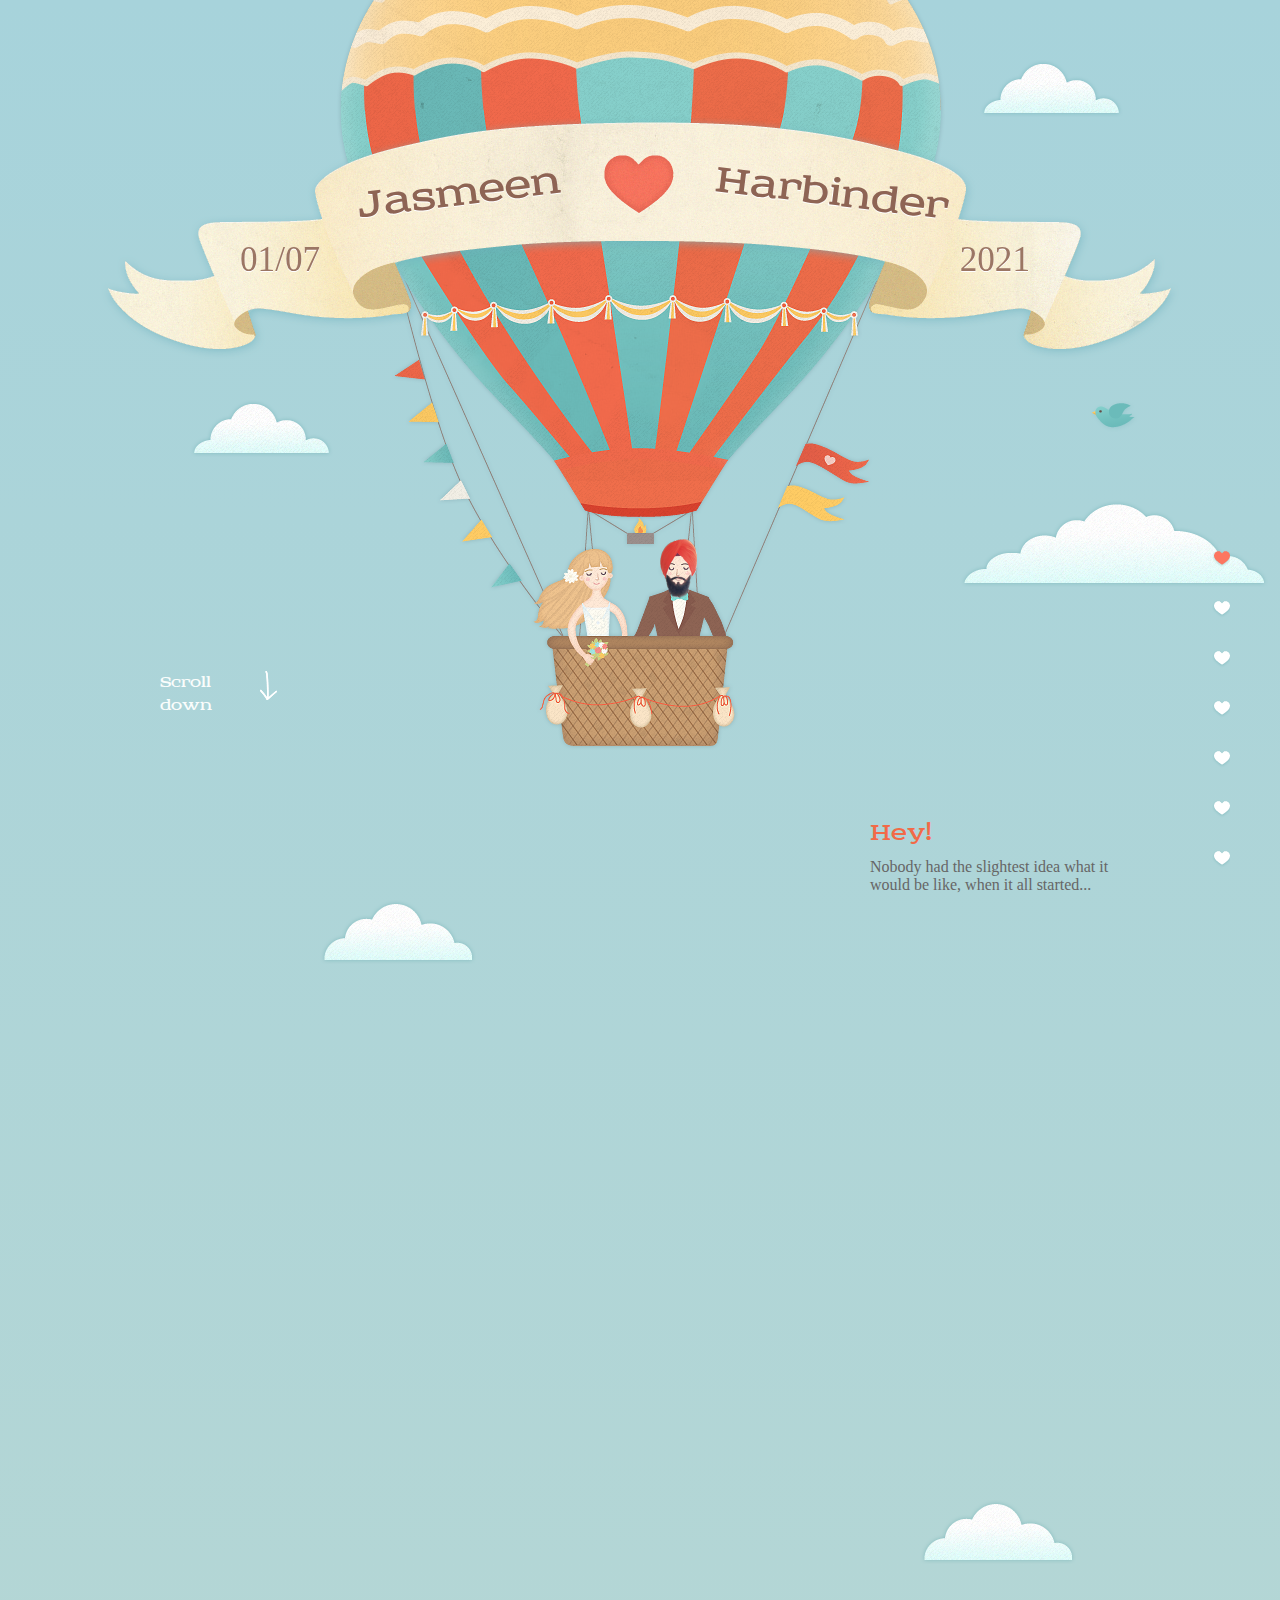
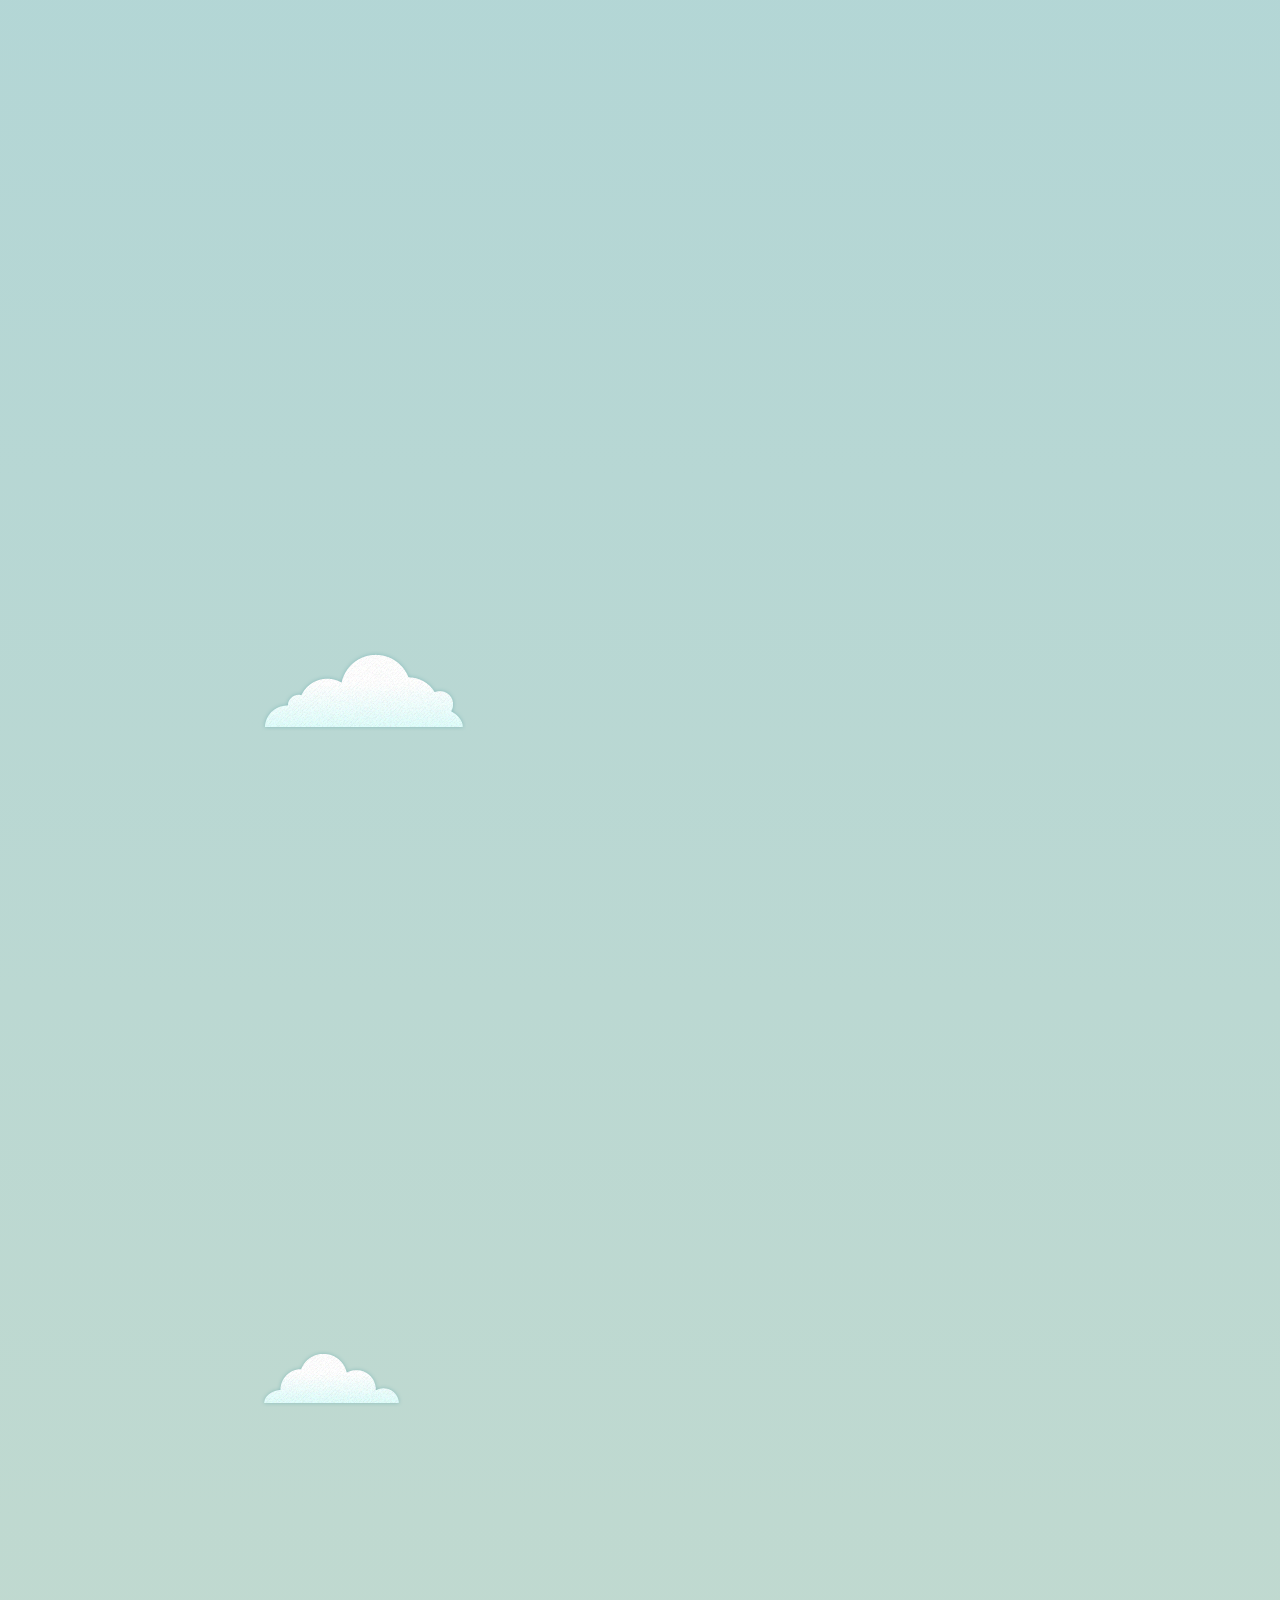
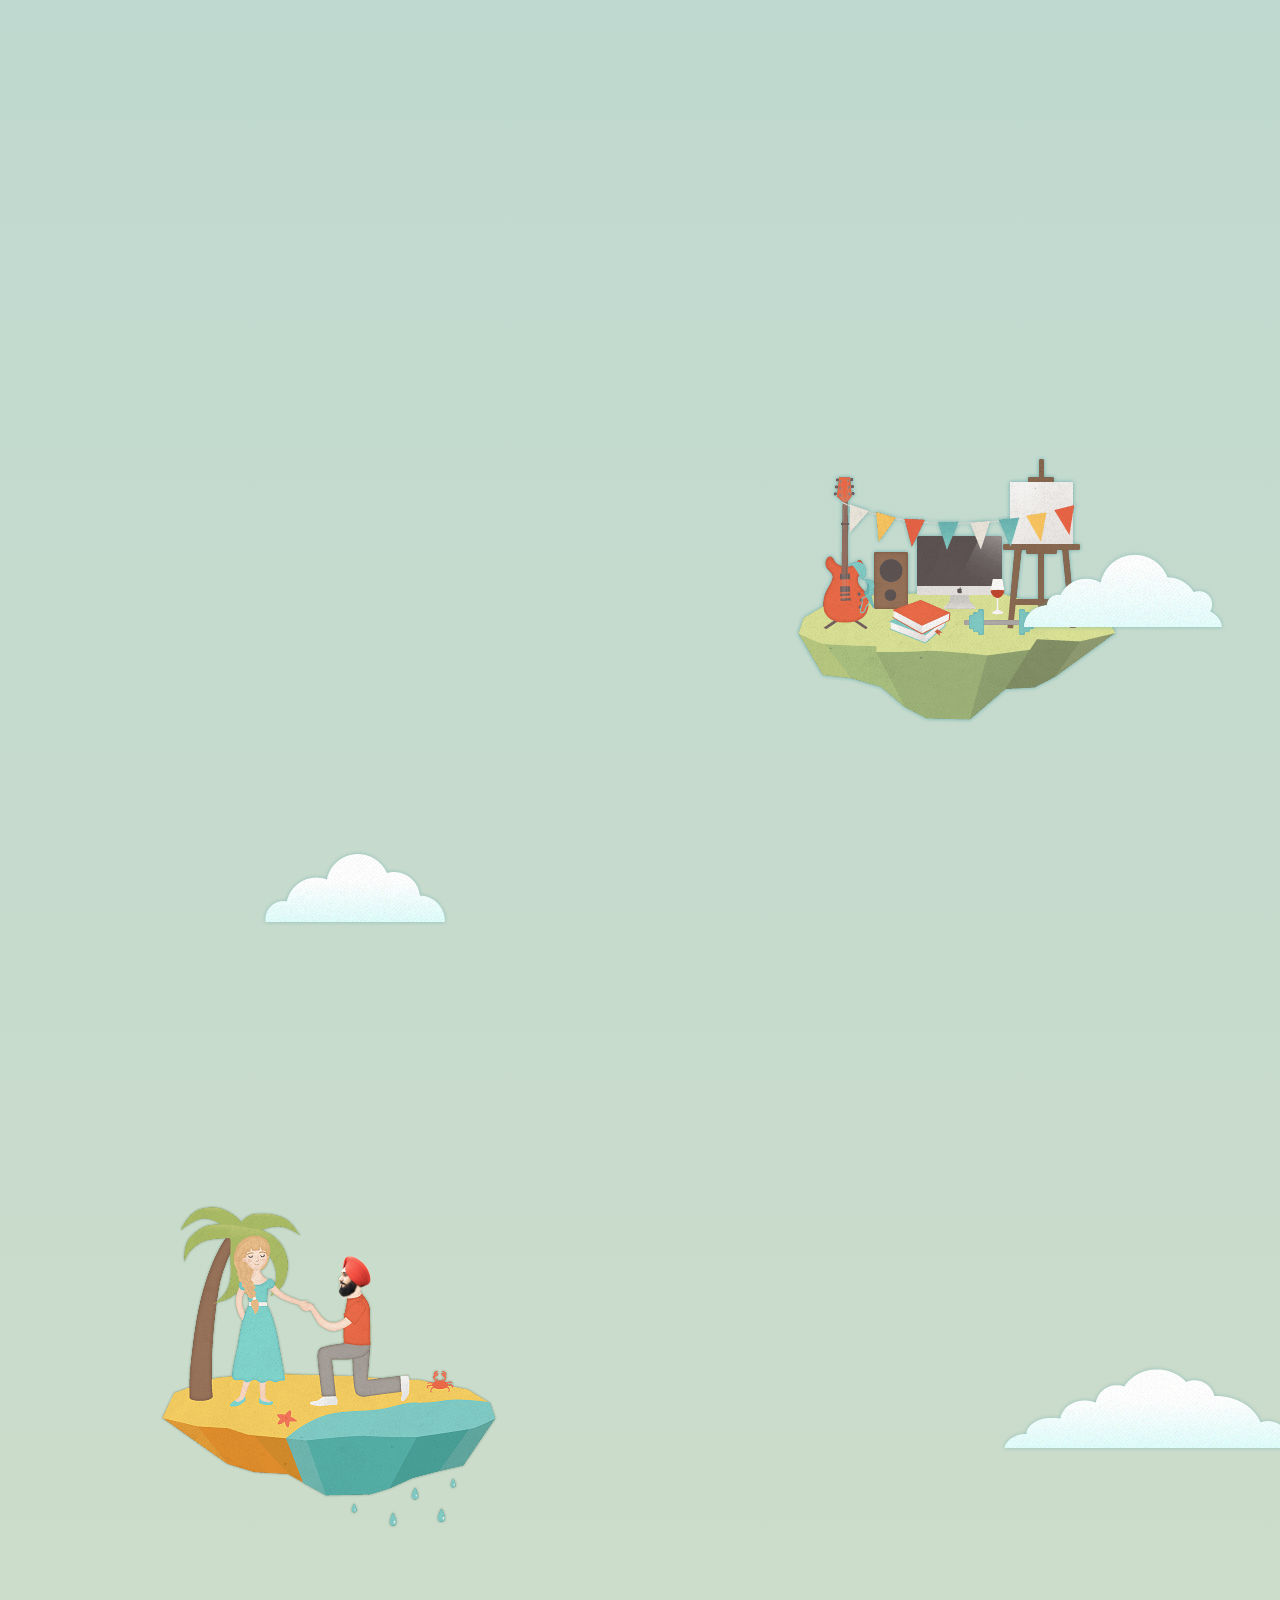
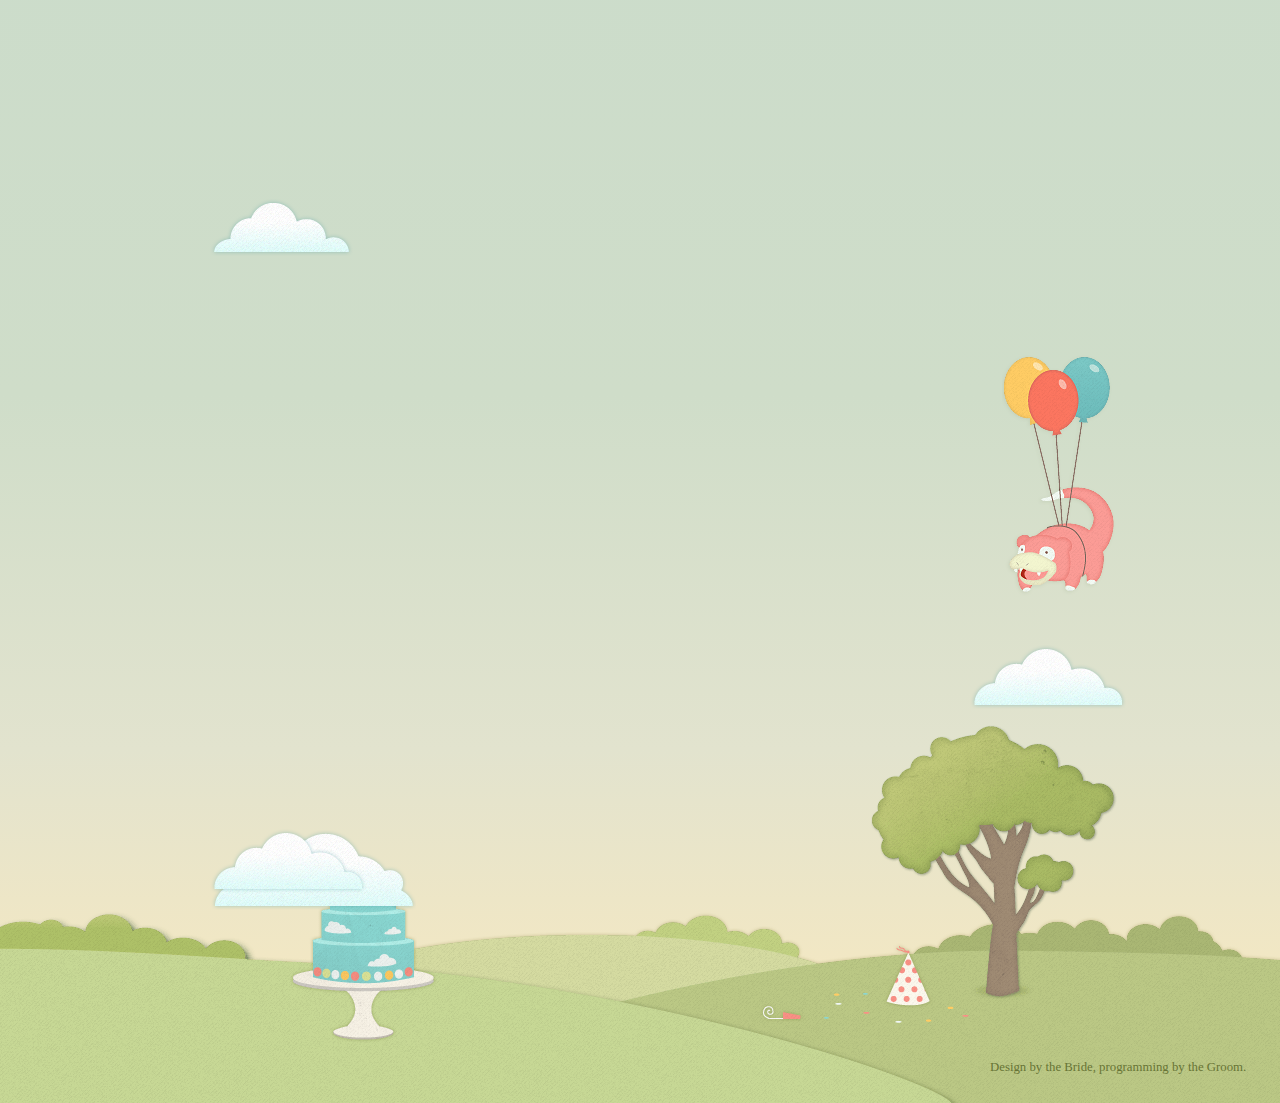
==== storyline/index.html @ 1ddaac05 "Add files via upload" ====
<!DOCTYPE html>
<html class="no-js">

<head>
    <meta charset="utf-8">
    <meta http-equiv="X-UA-Compatible" content="IE=edge,chrome=1">
    <title>Jasmeen and Harbinder are getting married</title>
    <meta name="description" content="Jasmeen's and Harbinder's wedding website">
    <meta name="viewport" content="width=device-width">

    <link rel="stylesheet" href="css/normalize.css">
    <link rel="stylesheet" href="css/main.css">
    <link rel="stylesheet" type="text/css" href="css/MyFontsWebfontsOrderM4551871.css">
    <link rel="shortcut icon" type="image/jpg" href="favicon.png" />
    <link rel="apple-touch-icon-precomposed" href="favicon.png">

    <meta property="og:image" content="http://jasmeenharbinder.com/favicon.png" />
    <meta property="og:title" content="Jasmeen ♥ Harbinder" />
    <meta property="og:description" content="Jasmeen's and Harbinder's wedding website" />
    <meta property="og:type" content="website.wedding" />
    <meta property="og:url" content="http://jasmeenharbinder.com" />

    <script src="js/vendor/modernizr-2.6.2.min.js"></script>
    <!-- Boostrap -->
    <link href="https://cdn.jsdelivr.net/npm/bootstrap@5.0.2/dist/css/bootstrap.min.css" rel="stylesheet"
        integrity="sha384-EVSTQN3/azprG1Anm3QDgpJLIm9Nao0Yz1ztcQTwFspd3yD65VohhpuuCOmLASjC" crossorigin="anonymous">
    <script src="https://cdn.jsdelivr.net/npm/@popperjs/core@2.9.2/dist/umd/popper.min.js"
        integrity="sha384-IQsoLXl5PILFhosVNubq5LC7Qb9DXgDA9i+tQ8Zj3iwWAwPtgFTxbJ8NT4GN1R8p"
        crossorigin="anonymous"></script>
    <script src="https://cdn.jsdelivr.net/npm/bootstrap@5.0.2/dist/js/bootstrap.min.js"
        integrity="sha384-cVKIPhGWiC2Al4u+LWgxfKTRIcfu0JTxR+EQDz/bgldoEyl4H0zUF0QKbrJ0EcQF"
        crossorigin="anonymous"></script>

</head>

<body>


    <div class="container-main">
        <div id="balloon" class="soaring"></div>
        <div id="language-switcher" class="cloud cloud-1">
        </div>

        <header>
            <div id="ribbon">
                <div class="subtitle date">01/07</div>
                <div class="title bride">Jasmeen</div>
                <div class="title groom">Harbinder</div>
                <div class="subtitle year">2021</div>
            </div>
        </header>

        <nav>
            <ul>
                <li><a href="#zone-beginning" title="The Beginning">1</a></li>
                <li><a href="#zone-meeting" title="The Meeting">2</a></li>
                <li><a href="#zone-in-love" title="In Love">3</a></li>
                <li><a href="#zone-storm" title="Parting">4</a></li>
                <li><a href="#zone-move-in" title="Move In">5</a></li>
                <li><a href="#zone-proposal" title="Proposal">6</a></li>
                <li><a href="#zone-marriage" title="Marriage">7</a></li>
            </ul>
        </nav>

        <div id="zone-beginning" class="moment first">
            &nbsp;
            <p class="scroll-hint">Scroll down</p>
            <p class="right"><strong>Hey!</strong>Nobody had the slightest idea what it would be like, when it all
                started...</p>
        </div>

        <div id="zone-meeting" class="moment">
            &nbsp;
            <p class="left"><strong>Oh, that Spring 2018</strong>Parties and rock-and-roll every single day <span
                    title="sometimes they did">(when we met)</span>.</p>
            <div id="the-meeting"></div>
        </div>

        <div id="zone-in-love" class="moment">
            &nbsp;
            <p class="right"><strong>It became clear in autumn that</strong><span title="The winter was coming...">Two
                    can
                    live through the winter with love like this.</span></p>
            <div id="lovers" class="left"></div>
        </div>

        <div id="zone-storm" class="moment bad">
            &nbsp;
            <p class="left"><strong>But not separately in 2019</strong>When Harbinde had to spend 2.5 years in Winnipeg.
            </p>
            <p class="right"><strong>That was the moment of silence</strong>We clearly saw we should never be apart.</p>

            <div class="dark-cloud dark-cloud-1 left"></div>
            <div class="dark-cloud dark-cloud-2 left"></div>
            <div class="dark-cloud dark-cloud-3 right"></div>
            <div class="lightning"></div>
        </div>

        <div id="zone-move-in" class="moment">
            <p class="left"><strong>So we spent that time</strong>To know more about each other and make this bond
                stronger.
            </p>
            <div id="house-island"></div>
        </div>

        <div id="zone-proposal" class="moment">
            <p class="right"><strong>One and half year later.</strong>Harbinder offered her to never stop the
                fun and be together.</p>
            <div id="proposal-island"></div>
        </div>

        <div id="zone-marriage" class="moment">
            <p class="left"><strong title="Hint: Jasmeen wears a white dress!">You must have already
                    guessed!</strong>Our
                wedding is taking place on 1st of July 2021. Such great news, yep?;-)</p>
            <div id="slowpoke" class="soaring"></div>
        </div>

        <footer>
            <div id="the-cake"></div>
            <div id="party"></div>
            <p>Design by the Bride, programming by the Groom.</p>
        </footer>
    </div>

    <div class="popup">
        <div id="zone-marriage1" class="moment"
            style="height: 0px !important;top: 88%;position: absolute !important;left: 10%;">
            <p class="left" style="top: -60% !important;"><strong title="Hint: Jasmeen wears a white dress!">You must
                    have already
                    guessed!</strong>Our
                wedding is taking place on 1st of July 2021. Such great news, yep?;-)</p>
        </div>
    </div>

    <script src="../ajax.googleapis.com/ajax/libs/jquery/1.9.1/jquery.min.js"></script>
    <script>window.jQuery || document.write('<script src="js/vendor/jquery-1.9.1.min.js"><\/script>')</script>
    <script src="js/plugins.js"></script>
    <script src="js/main.js"></script>

</body>

</html>
---- storyline/css/main.css ----
/*
 * HTML5 Boilerplate
 *
 * What follows is the result of much research on cross-browser styling.
 * Credit left inline and big thanks to Nicolas Gallagher, Jonathan Neal,
 * Kroc Camen, and the H5BP dev community and team.
 */

/* ==========================================================================
   Base styles: opinionated defaults
   ========================================================================== */
div#popup {
  display: none;
}
#zone-marriage1 {
  display: none;
}

@media only screen and (max-device-width: 480px) {
  /* show the popup */
  div#popup {
    display: block;
    position: relative;
    height: 10px;
  }
  #zone-marriage1 {
    display: block;
  }
}

html,
button,
input,
select,
textarea {
  color: #222;
}

body {
  font-family: "Georgia", "Times New Roman", serif;
  font-weight: normal;
  font-style: normal;
  font-size: 1em;
}

/*
 * Remove text-shadow in selection highlight: h5bp.com/i
 * These selection rule sets have to be separate.
 * Customize the background color to match your design.
 */

::-moz-selection {
  background: #b3d4fc;
  text-shadow: none;
}

::selection {
  background: #b3d4fc;
  text-shadow: none;
}

/*
 * A better looking default horizontal rule
 */

hr {
  display: block;
  height: 1px;
  border: 0;
  border-top: 1px solid #ccc;
  margin: 1em 0;
  padding: 0;
}

/*
 * Remove the gap between images and the bottom of their containers: h5bp.com/i/440
 */

img {
  vertical-align: middle;
}

/*
 * Remove default fieldset styles.
 */

fieldset {
  border: 0;
  margin: 0;
  padding: 0;
}

/*
 * Allow only vertical resizing of textareas.
 */

textarea {
  resize: vertical;
}

/* ==========================================================================
   Chrome Frame prompt
   ========================================================================== */

.chromeframe {
  margin: 0.2em 0;
  background: #ccc;
  color: #000;
  padding: 0.2em 0;
}

/* ==========================================================================
   Author's custom styles
   ========================================================================== */

@keyframes soar {
  50% {
    transform: translate(0, -7px);
  }
}

@-webkit-keyframes soar {
  50% {
    -webkit-transform: translate(0, -7px);
  }
}

@-moz-keyframes soar {
  50% {
    -moz-transform: translate(0, -7px);
  }
}

@keyframes striking {
  0% {
    background-position: 0px -248px;
    opacity: 1;
  }
  7% {
    background-position: 0px 0px;
    opacity: 1;
  }
  10% {
    opacity: 0.1;
  }
  100% {
    opacity: 0;
  }
}

@-webkit-keyframes striking {
  0% {
    background-position: 0px -248px;
    opacity: 1;
  }
  7% {
    background-position: 0px 0px;
    opacity: 1;
  }
  50% {
    background-position: 0px 0px;
    opacity: 0.8;
  }
  100% {
    opacity: 0;
  }
}

@-moz-keyframes striking {
  0% {
    background-position: 0px -248px;
    opacity: 1;
  }
  7% {
    background-position: 0px 0px;
    opacity: 1;
  }
  50% {
    background-position: 0px 0px;
    opacity: 1;
  }
  100% {
    opacity: 0;
  }
}

@-o-keyframes striking {
  0% {
    background-position: 0px -248px;
    opacity: 1;
  }
  7% {
    background-position: 0px 0px;
    opacity: 1;
  }
  100% {
    opacity: 0;
  }
}

@keyframes drumming-up {
  0% {
    background-position: right 0px;
  }
  95% {
    background-position: right 5px;
  }
}

@-webkit-keyframes drumming-up {
  0% {
    background-position: right 0px;
  }
  95% {
    background-position: right 5px;
  }
}

@-moz-keyframes drumming-up {
  0% {
    background-position: right 0px;
  }
  95% {
    background-position: right 5px;
  }
}

@-o-keyframes drumming-up {
  0% {
    background-position: right 0px;
  }
  95% {
    background-position: right 5px;
  }
}

@-webkit-keyframes rocking {
  30% {
    -webkit-transform: rotate(1.5deg);
    -moz-transform: rotate(1.5deg);
    -o-transform: rotate(1.5deg);
    transform: rotate(1.5deg);
  }

  60% {
    -webkit-transform: rotate(-1.5deg);
    -moz-transform: rotate(-1.5deg);
    -o-transform: rotate(-1.5deg);
    transform: rotate(-1.5deg);
  }
}

@-o-keyframes rocking {
  30% {
    -webkit-transform: rotate(1.5deg);
    -moz-transform: rotate(1.5deg);
    -o-transform: rotate(1.5deg);
    transform: rotate(1.5deg);
  }

  60% {
    -webkit-transform: rotate(-1.5deg);
    -moz-transform: rotate(-1.5deg);
    -o-transform: rotate(-1.5deg);
    transform: rotate(-1.5deg);
  }
}

@-moz-keyframes rocking {
  30% {
    -webkit-transform: rotate(1.5deg);
    -moz-transform: rotate(1.5deg);
    -o-transform: rotate(1.5deg);
    transform: rotate(1.5deg);
  }

  60% {
    -webkit-transform: rotate(-1.5deg);
    -moz-transform: rotate(-1.5deg);
    -o-transform: rotate(-1.5deg);
    transform: rotate(-1.5deg);
  }
}

@keyframes rocking {
  30% {
    -webkit-transform: rotate(1.5deg);
    -moz-transform: rotate(1.5deg);
    -o-transform: rotate(1.5deg);
    transform: rotate(1.5deg);
  }

  60% {
    -webkit-transform: rotate(-1.5deg);
    -moz-transform: rotate(-1.5deg);
    -o-transform: rotate(-1.5deg);
    transform: rotate(-1.5deg);
  }
}

* {
  margin: 0px;
  padding: 0px;
}

html,
body {
  position: absolute;
  margin: 0px;
  padding: 0px;
  width: 100%;
  min-width: 1024px;
  overflow-x: hidden;
  overflow-y: visible;
}

body {
  background: #a7d3db; /* Old browsers */

  /* IE9 SVG, needs conditional override of 'filter' to 'none' */

  background: url([data-uri]);

  background: -moz-linear-gradient(
    top,
    #a7d3db 0%,
    #cfddc9 88%,
    #e2e3ce 94%,
    #fceabd 100%
  ); /* FF3.6+ */

  background: -webkit-gradient(
    linear,
    left top,
    left bottom,
    color-stop(0%, #a7d3db),
    color-stop(88%, #cfddc9),
    color-stop(94%, #e2e3ce),
    color-stop(100%, #fceabd)
  ); /* Chrome,Safari4+ */

  background: -webkit-linear-gradient(
    top,
    #a7d3db 0%,
    #cfddc9 88%,
    #e2e3ce 94%,
    #fceabd 100%
  ); /* Chrome10+,Safari5.1+ */

  background: -o-linear-gradient(
    top,
    #a7d3db 0%,
    #cfddc9 88%,
    #e2e3ce 94%,
    #fceabd 100%
  ); /* Opera 11.10+ */

  background: -ms-linear-gradient(
    top,
    #a7d3db 0%,
    #cfddc9 88%,
    #e2e3ce 94%,
    #fceabd 100%
  ); /* IE10+ */

  background: linear-gradient(
    to bottom,
    #a7d3db 0%,
    #cfddc9 88%,
    #e2e3ce 94%,
    #fceabd 100%
  ); /* W3C */

  filter: progid:DXImageTransform.Microsoft.gradient( startColorstr='#a7d3db', endColorstr='#fceabd',GradientType=0 ); /* IE6-8 */
}

footer {
  position: relative;
  height: 378px;
  margin-top: -230px;
  background: url("../img/ground.png") center no-repeat;
  z-index: 0;
}

footer p {
  position: absolute;
  left: 50%;
  margin-left: 350px;
  bottom: 15px;
  color: #677435;
  font-size: 0.8em;
}

footer p a,
footer p a:active,
footer p a:visited,
footer p a:hover {
  color: #677435;
}

footer p a:hover {
  text-decoration: none;
}

#language-switcher {
  position: absolute;
  top: 60px;
  left: 50%;
  margin-left: 340px;
  text-align: center;
  vertical-align: middle;
  padding-top: 25px;
  height: 32px;
}

#language-switcher a,
#language-switcher a:visited,
#language-switcher a:active {
  color: #a3a5a5;
  font-size: 0.8em;
  text-decoration: none;
  padding: 0 10px;
}

#language-switcher a:hover {
  color: #83cfcb;
}

.sticky-wrapper {
  position: relative;
}

#balloon {
  position: fixed;
  left: 50%;
  margin-left: -304px;
  margin-top: -190px;
  width: 609px;
  height: 940px;
  background: url("../img/balloon.png") no-repeat center top;
  z-index: 100;
}

header {
  top: 110px;
  position: relative;
  height: 255px;
  background: url("../img/ribbon.png") center no-repeat;
  z-index: 100;
}

header #ribbon {
  position: relative;
  margin-left: auto;
  margin-right: auto;
  width: 960px;
  padding-left: 30px;
  padding-right: 30px;
  height: 100%;
}

header div {
  position: absolute;
  text-shadow: 0px 1px 0px #ffffff;
}

header .title {
  font-family: "Sreda", "Georgia", "Times New Roman", serif;
  font-size: 2.5em;
  color: #8e6454;
  top: 55px;
}

header .subtitle {
  font-family: "Georgia", serif;
  font-size: 2.2em;
  color: #9b7664;
  top: 130px;
}

header .date {
  left: 110px;
}

header .year {
  right: 120px;
}

header .bride {
  left: 227px;
  -webkit-transform: rotate(353deg);
  -moz-transform: rotate(353deg);
  -o-transform: rotate(353deg);
  transform: rotate(353deg);
  writing-mode: lr-tb;
}

header .groom {
  right: 0%;
  margin-right: 200px;
  -webkit-transform: rotate(7deg);
  -moz-transform: rotate(7deg);
  -o-transform: rotate(7deg);
  transform: rotate(7deg);
  writing-mode: lr-tb;
}

header span {
}

header span.left {
}

header span.right {
}

nav {
  position: fixed;
  bottom: 0px;
  right: 50px;
  z-index: 1000;
}

nav ul {
  position: relative;
  list-style: none;
}

nav ul li {
  background: 0px 0px url("../img/hearts.png") no-repeat;
  line-height: 0.7em;
  margin-bottom: 32px;
  height: 18px;
  width: 18px;
}

nav ul li a {
  display: none;
  position: absolute;
  right: 40px;
  color: #f26a47;
  text-decoration: none;
}

nav ul li.selected {
  background-position: 0px -18px;
}

html.no-touch nav ul li:hover {
  cursor: pointer;
  background-position: 0px -18px;
}

#the-meeting {
  position: absolute;
  left: 50%;
  margin-left: -324px;
  width: 647px;
  height: 141px;
  top: 20%;
  background: url("../img/meeting.png") center no-repeat;
  z-index: 100;
}

#lovers {
  position: absolute;
  left: 0px;
  top: 35%;
  width: 336px;
  height: 280px;
  background: url("../img/fall.png") no-repeat;
  z-index: 200;
}

#the-cake {
  width: 147px;
  height: 169px;
  background: url("../img/cake.png") no-repeat;
  position: absolute;
  left: 50%;
  bottom: 60px;
  margin-left: -350px;
}

#party {
  width: 209px;
  height: 80px;
  background: url("../img/party.png") no-repeat;
  position: absolute;
  left: 50%;
  bottom: 80px;
  margin-left: 120px;
}

#house-island {
  position: absolute;
  top: 20%;
  right: 0px;
  width: 326px;
  height: 269px;
  background: url("../img/house.png") no-repeat;
}

#proposal-island {
  position: absolute;
  left: 0px;
  top: 20%;
  width: 338px;
  height: 323px;
  background: url("../img/proposal.png") no-repeat;
  z-index: 200;
}

#slowpoke {
  position: absolute;
  right: 0px;
  top: 20%;
  width: 118px;
  height: 243px;
  background: url("../img/slowpoke.png") no-repeat;
}

.lightning {
  width: 52px;
  height: 248px;
  position: absolute;
  top: 240px;
  left: 50%;
  margin-left: -16px;
  background: url("../img/flash.png") no-repeat;
  z-index: 200;

  animation-name: striking;
  animation-duration: 1s;
  animation-iteration-count: 1;
  animation-timing-function: ease-in-out;

  -webkit-animation-name: striking;
  -webkit-animation-duration: 1s;
  -webkit-animation-iteration-count: 1;
  -webkit-animation-timing-function: linear;

  -moz-animation-name: striking;
  -moz-animation-duration: 1s;
  -moz-animation-iteration-count: 1;
  -moz-animation-timing-function: ease-in-out;

  -webkit-animation-fill-mode: forwards; /*Chrome 16+, Safari 4+*/
  -moz-animation-fill-mode: forwards; /*FF 5+*/
  -o-animation-fill-mode: forwards; /*Not implemented yet*/
  -ms-animation-fill-mode: forwards; /*IE 10+*/
  animation-fill-mode: forwards; /*when the spec is finished*/
}

.moment {
  position: relative;
  width: 960px;
  margin-left: auto;
  margin-right: auto;
  height: 750px;
}

.moment.first {
  margin-top: 250px;
}

.moment p {
  position: absolute;
  width: 250px;
  top: 20%;
  z-index: 10;
  color: #666666;
}

.moment p.scroll-hint {
  color: #fafdfc;
  font-family: "Sreda", "Georgia", "Times New Roman", serif;
  background: url("../img/arrow.png") right 0px no-repeat;
  padding-right: 17px;
  width: 100px;
  animation: drumming-up 0.8s linear infinite;
  -o-animation: drumming-up 0.8s linear infinite;
  -webkit-animation: drumming-up 0.8s linear infinite;
  -moz-animation: drumming-up 0.8s linear infinite;
}

.moment p strong {
  font-family: "Sreda", "Georgia", "Times New Roman", serif;
  margin-top: 150px;
  margin-bottom: 13px;
  font-size: 1.5em;
  line-height: 1em;
  font-weight: 300;
  display: block;
  color: #f26a47;
}

.moment p.right {
  /*right: 50px;*/
  right: 0px;
}

.moment p.left {
  /*margin-right: auto;*/
  /*margin-left: 50px;*/
}

#zone-in-love p {
  background: 85% 35% url("../img/leaves.png") no-repeat;
}

.cloud {
  left: 50%;
  position: absolute;
  z-index: 0;
  background-image: url("../img/clouds.png");
  background-repeat: no-repeat;
}

.cloud-1 {
  width: 143px;
  height: 57px;
  background-position: 0px 0px;
}

.cloud-2 {
  width: 156px;
  height: 64px;
  background-position: 0px -57px;
}

.cloud-3 {
  width: 308px;
  height: 87px;
  background-position: 0px -121px;
}

.cloud-4 {
  width: 206px;
  height: 81px;
  background-position: 0px -208px;
}

.cloud-5 {
  width: 188px;
  height: 76px;
  background-position: 0px -289px;
}

.cloud-6 {
  width: 206px;
  height: 81px;
  background-position: 0px -365px;
}

.cloud-bird {
  width: 48px;
  height: 32px;
  background: url("../img/bird.png");
}

.dark-cloud {
  position: absolute;
  z-index: 300;
}

.dark-cloud-1 {
  width: 342px;
  height: 132px;
  background: url("../img/dark_cloud1.png") no-repeat;
  top: 50px;
  left: -100px;
  z-index: 10;
}

.dark-cloud-2 {
  width: 560px;
  height: 195px;
  background: url("../img/dark_cloud2.png") no-repeat;
  left: 250px;
  top: 50px;
  opacity: 0.95;
}

.dark-cloud-3 {
  top: -40px;
  right: 0px;
  width: 372px;
  height: 127px;
  background: url("../img/dark_cloud3.png") no-repeat;
  z-index: 10;
}

.clouding {
  animation: cloud 5s linear infinite;

  -webkit-animation: cloud 5s linear infinite;

  -moz-animation: cloud 5s linear infinite;

  -o-animation: cloud 5s linear infinite;
}

.rocking {
  animation: rocking 2s linear infinite;
  -webkit-animation: rocking 2s linear infinite;
  -moz-animation: rocking 2s linear infinite;
  -o-animation: rocking 2s linear infinite;
}

.soaring {
  animation-name: soar;
  animation-duration: 4s;
  animation-iteration-count: infinite;
  animation-timing-function: ease-in-out;

  -webkit-animation-name: soar;
  -webkit-animation-duration: 4s;
  -webkit-animation-iteration-count: infinite;
  -webkit-animation-timing-function: ease-in-out;

  -moz-animation-name: soar;
  -moz-animation-duration: 4s;
  -moz-animation-iteration-count: infinite;
  -moz-animation-timing-function: ease-in-out;
  z-index: 30;
}

@media only screen and (-webkit-min-device-pixel-ratio: 2),
  only screen and (min-device-pixel-ratio: 2) {
  .moment p.scroll-hint {
    background-image: url("../img/arrow%402x.png");
    background-size: 17px 29px;
  }

  #balloon {
    background-image: url("../img/balloon%402x.png");
    background-size: 609px 940px;
  }

  .cloud-bird {
    background-image: url("../img/bird%402x.png");
    background-size: 48px 32px;
  }

  #the-cake {
    background-image: url("../img/cake%402x.png");
    background-size: 147px 169px;
  }

  .cloud {
    background-image: url("../img/clouds%402x.png");
    background-size: 308px 446px;
  }

  .dark-cloud-1 {
    background-image: url("../img/dark_cloud1%402x.png");
    background-size: 342px 132px;
  }

  .dark-cloud-2 {
    background-image: url("../img/dark_cloud2%402x.png");
    background-size: 560px 195px;
  }

  .dark-cloud-3 {
    background-image: url("../img/dark_cloud3%402x.png");
    background-size: 373px 127px;
  }

  #lovers {
    background-image: url("../img/fall%402x.png");
    background-size: 336px 280px;
  }

  .lightning {
    background-image: url("../img/flash%402x.png");
    background-size: 52px 248px;
  }

  footer {
    background-image: url("../img/ground%402x.png");
    background-size: 3028px 378px;
  }

  nav ul li {
    background-image: url("../img/hearts%402x.png");
    background-size: 20px 36px;
  }

  #house-island {
    background-image: url("../img/house%402x.png");
    background-size: 326px 269px;
  }

  #zone-in-love p {
    background-image: url("../img/leaves%402x.png");
    background-size: 70px 40px;
  }

  #the-meeting {
    background-image: url("../img/meeting%402x.png");
    background-size: 647px 141px;
  }

  #party {
    background-image: url("../img/party%402x.png");
    background-size: 209px 80px;
  }

  #proposal-island {
    background-image: url("../img/proposal%402x.png");
    background-size: 338px 323px;
  }

  header {
    background-image: url("../img/ribbon%402x.png");
    background-size: 1079px 245px;
  }

  #slowpoke {
    background-image: url("../img/slowpoke%402x.png");
    background-size: 116px 241px;
  }
}

/* ==========================================================================
   Helper classes
   ========================================================================== */

/*
 * Image replacement
 */

.ir {
  background-color: transparent;
  border: 0;
  overflow: hidden;
  /* IE 6/7 fallback */
  *text-indent: -9999px;
}

.ir:before {
  content: "";
  display: block;
  width: 0;
  height: 150%;
}

/*
 * Hide from both screenreaders and browsers: h5bp.com/u
 */

.hidden {
  display: none !important;
  visibility: hidden;
}

/*
 * Hide only visually, but have it available for screenreaders: h5bp.com/v
 */

.visuallyhidden {
  border: 0;
  clip: rect(0 0 0 0);
  height: 1px;
  margin: -1px;
  overflow: hidden;
  padding: 0;
  position: absolute;
  width: 1px;
}

/*
 * Extends the .visuallyhidden class to allow the element to be focusable
 * when navigated to via the keyboard: h5bp.com/p
 */

.visuallyhidden.focusable:active,
.visuallyhidden.focusable:focus {
  clip: auto;
  height: auto;
  margin: 0;
  overflow: visible;
  position: static;
  width: auto;
}

/*
 * Hide visually and from screenreaders, but maintain layout
 */

.invisible {
  visibility: hidden;
}

/*
 * Clearfix: contain floats
 *
 * For modern browsers
 * 1. The space content is one way to avoid an Opera bug when the
 *    `contenteditable` attribute is included anywhere else in the document.
 *    Otherwise it causes space to appear at the top and bottom of elements
 *    that receive the `clearfix` class.
 * 2. The use of `table` rather than `block` is only necessary if using
 *    `:before` to contain the top-margins of child elements.
 */

.clearfix:before,
.clearfix:after {
  content: " "; /* 1 */
  display: table; /* 2 */
}

.clearfix:after {
  clear: both;
}

/*
 * For IE 6/7 only
 * Include this rule to trigger hasLayout and contain floats.
 */

.clearfix {
  *zoom: 1;
}

/* ==========================================================================
   EXAMPLE Media Queries for Responsive Design.
   These examples override the primary ('mobile first') styles.
   Modify as content requires.
   ========================================================================== */

@media only screen and (min-width: 35em) {
  /* Style adjustments for viewports that meet the condition */
}

@media print,
  (-o-min-device-pixel-ratio: 5/4),
  (-webkit-min-device-pixel-ratio: 1.25),
  (min-resolution: 120dpi) {
  /* Style adjustments for high resolution devices */
}

/* ==========================================================================
   Print styles.
   Inlined to avoid required HTTP connection: h5bp.com/r
   ========================================================================== */

@media print {
  * {
    background: transparent !important;
    color: #000 !important; /* Black prints faster: h5bp.com/s */
    box-shadow: none !important;
    text-shadow: none !important;
  }

  a,
  a:visited {
    text-decoration: underline;
  }

  a[href]:after {
    content: " (" attr(href) ")";
  }

  abbr[title]:after {
    content: " (" attr(title) ")";
  }

  /*
     * Don't show links for images, or javascript/internal links
     */

  .ir a:after,
  a[href^="javascript:"]:after,
  a[href^="#"]:after {
    content: "";
  }

  pre,
  blockquote {
    border: 1px solid #999;
    page-break-inside: avoid;
  }

  thead {
    display: table-header-group; /* h5bp.com/t */
  }

  tr,
  img {
    page-break-inside: avoid;
  }

  img {
    max-width: 100% !important;
  }

  @page {
    margin: 0.5cm;
  }

  p,
  h2,
  h3 {
    orphans: 3;
    widows: 3;
  }

  h2,
  h3 {
    page-break-after: avoid;
  }
}
---- storyline/css/MyFontsWebfontsOrderM4551871.css ----
@font-face {
  font-family: "Sreda";
  src: url("../webfonts/266176_0_0.eot");
  src: url("../webfonts/266176_0_0d41d.eot?#iefix") format("embedded-opentype"),
    url("../webfonts/266176_0_0.woff") format("woff"),
    url("../webfonts/266176_0_0.ttf") format("truetype"),
    url("../webfonts/266176_0_0.svg#wf") format("svg");
}
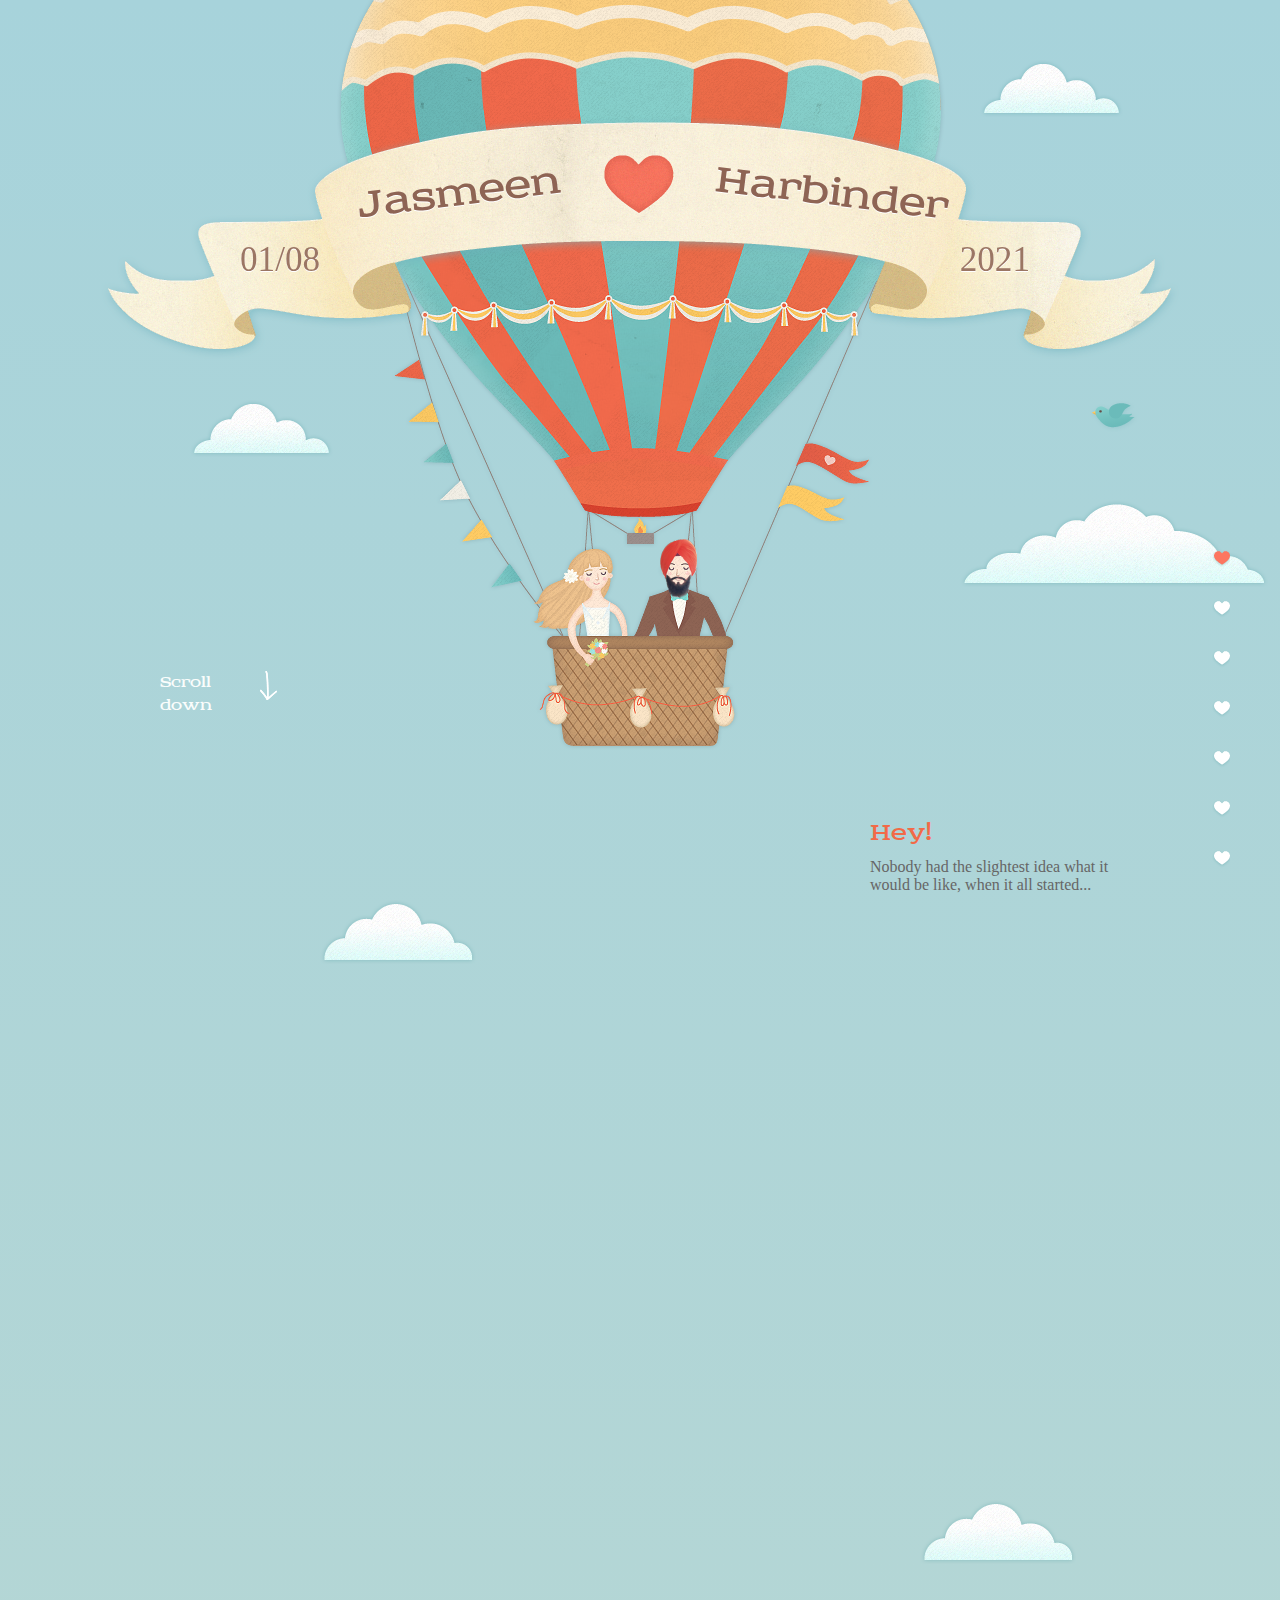
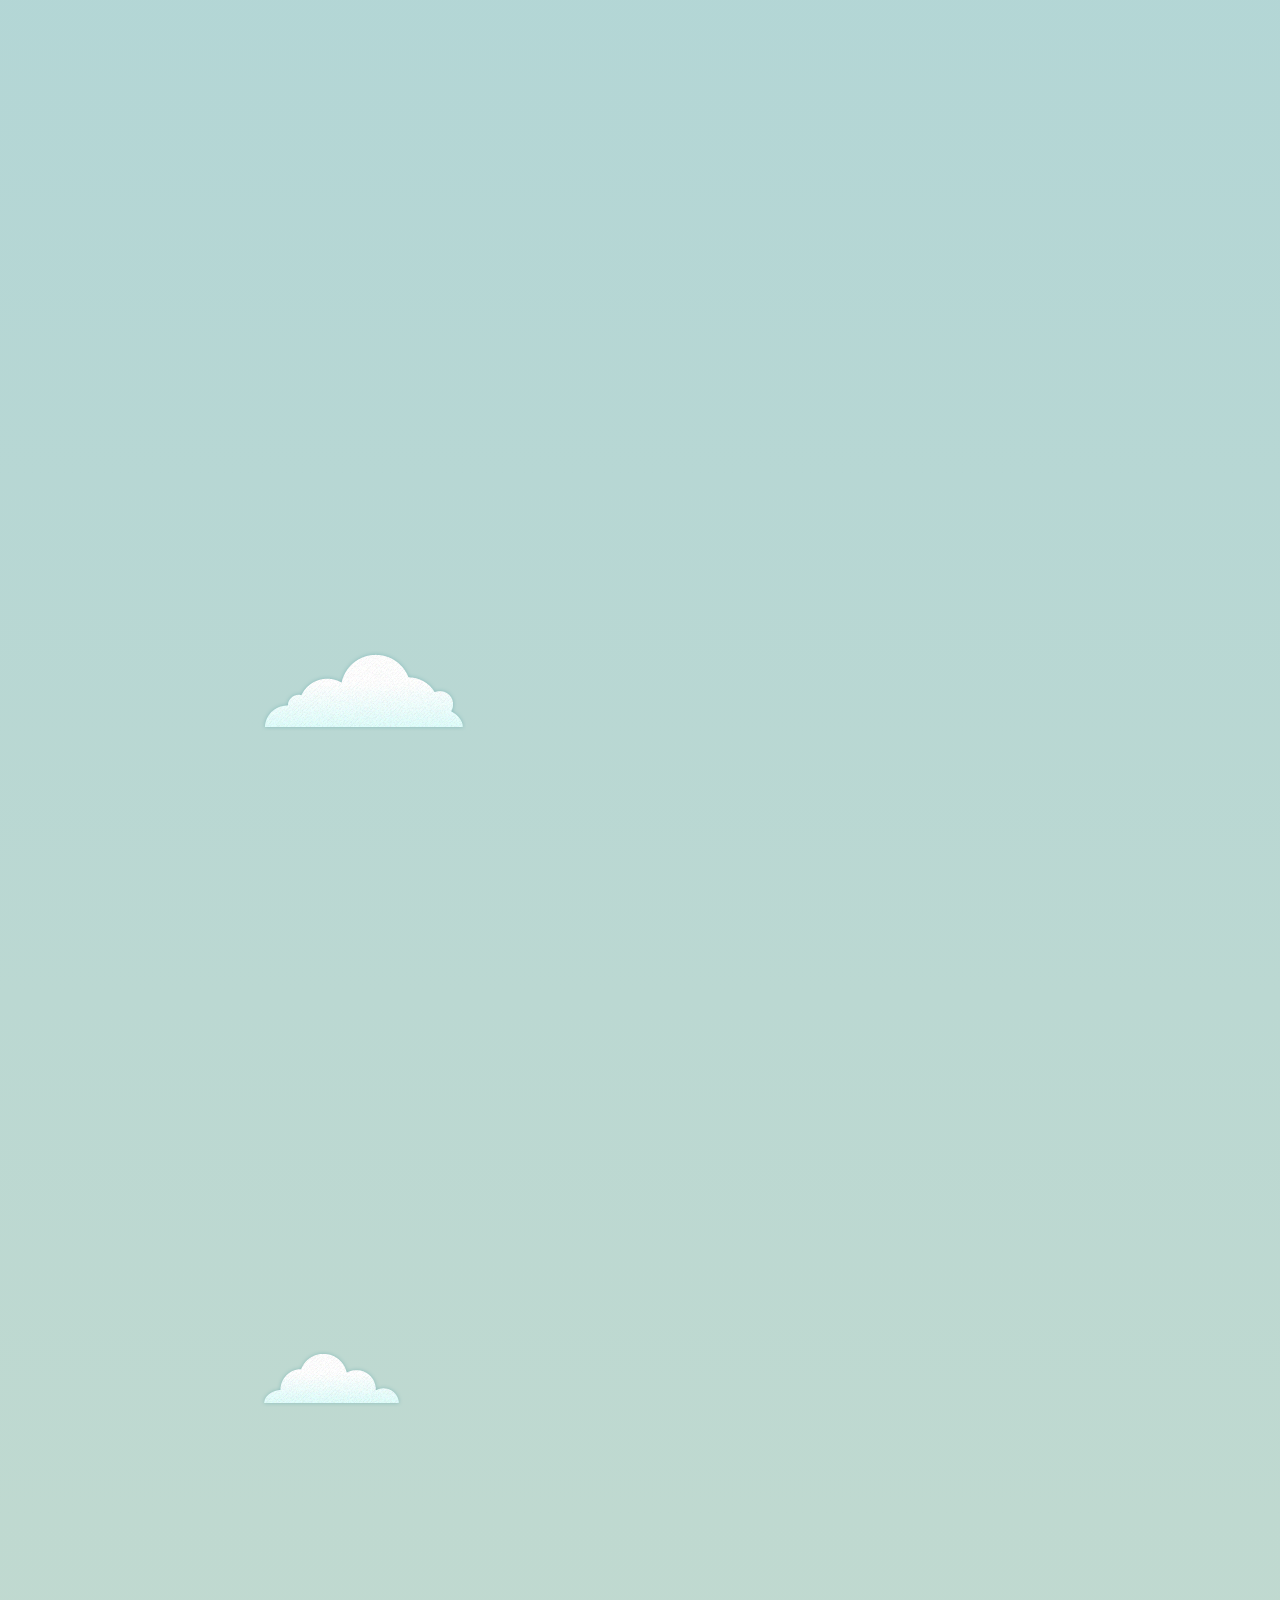
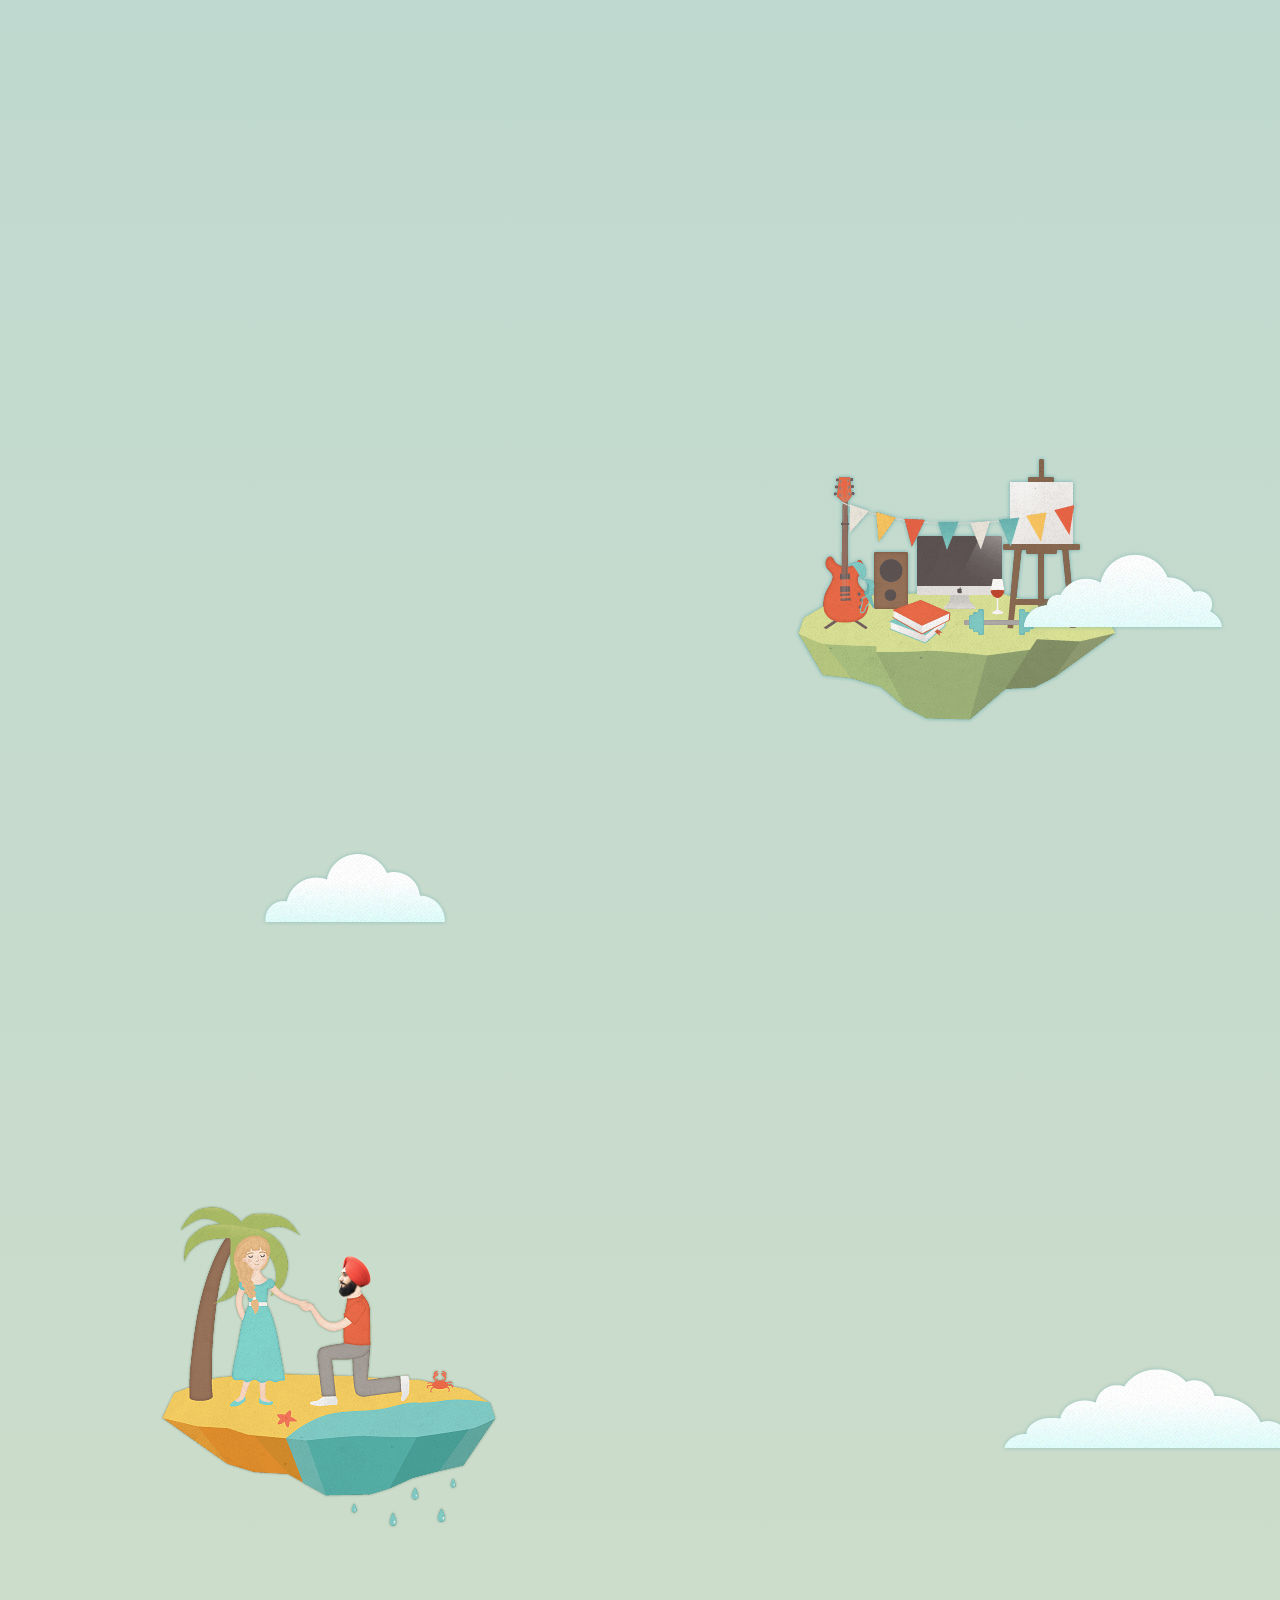
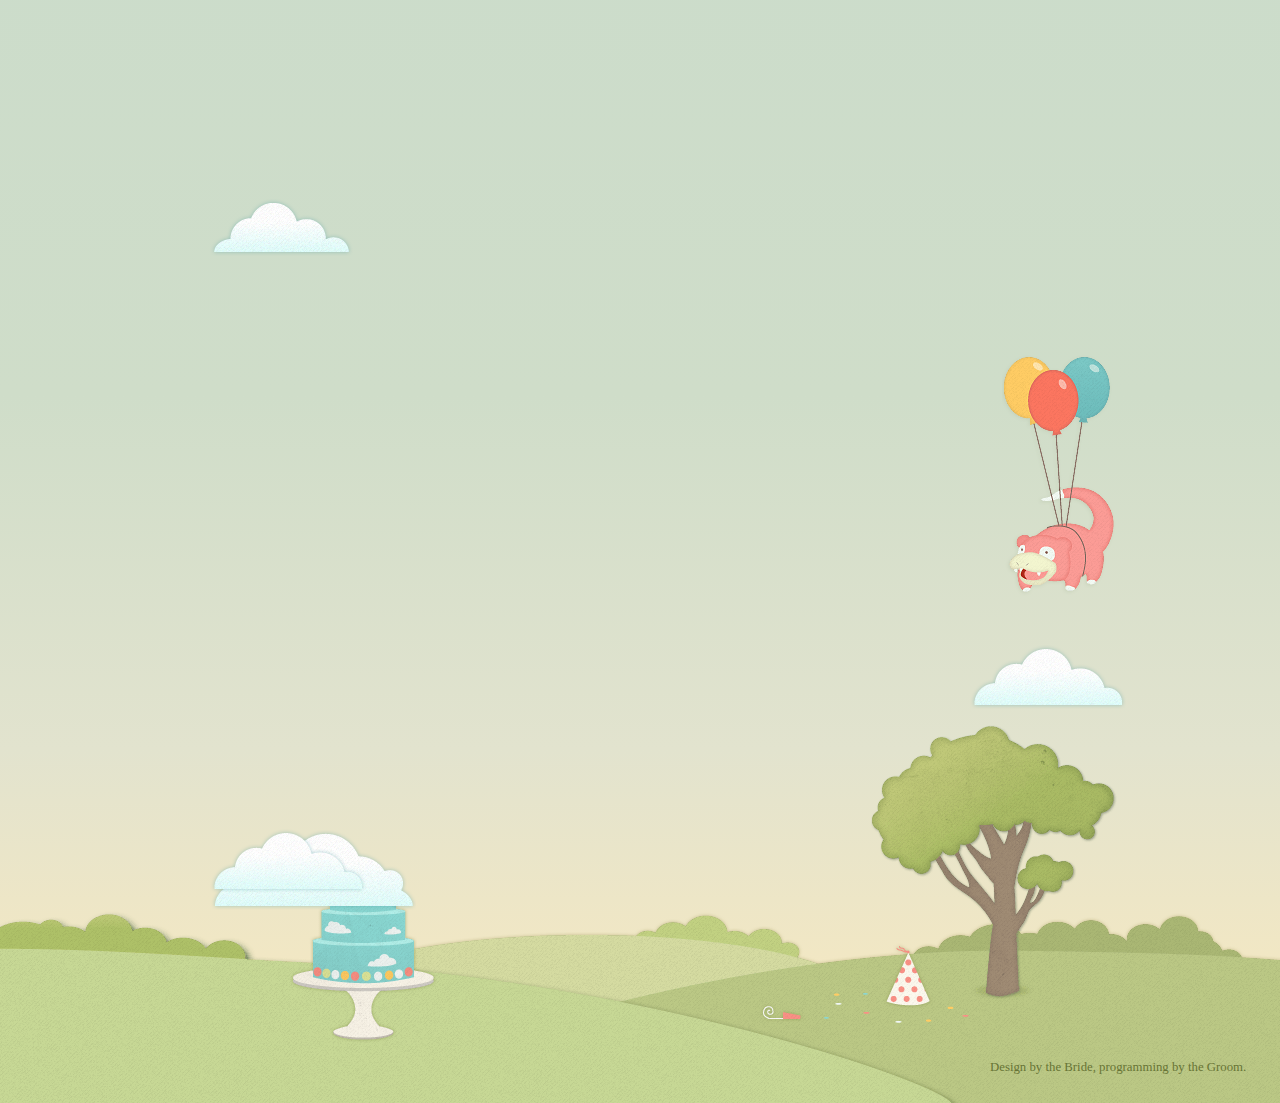
==== commit 1ba089fa: "Add files via upload" ====
--- a/storyline/index.html
+++ b/storyline/index.html
@@ -43,7 +43,7 @@
 
         <header>
             <div id="ribbon">
-                <div class="subtitle date">01/07</div>
+                <div class="subtitle date">01/08</div>
                 <div class="title bride">Jasmeen</div>
                 <div class="title groom">Harbinder</div>
                 <div class="subtitle year">2021</div>
